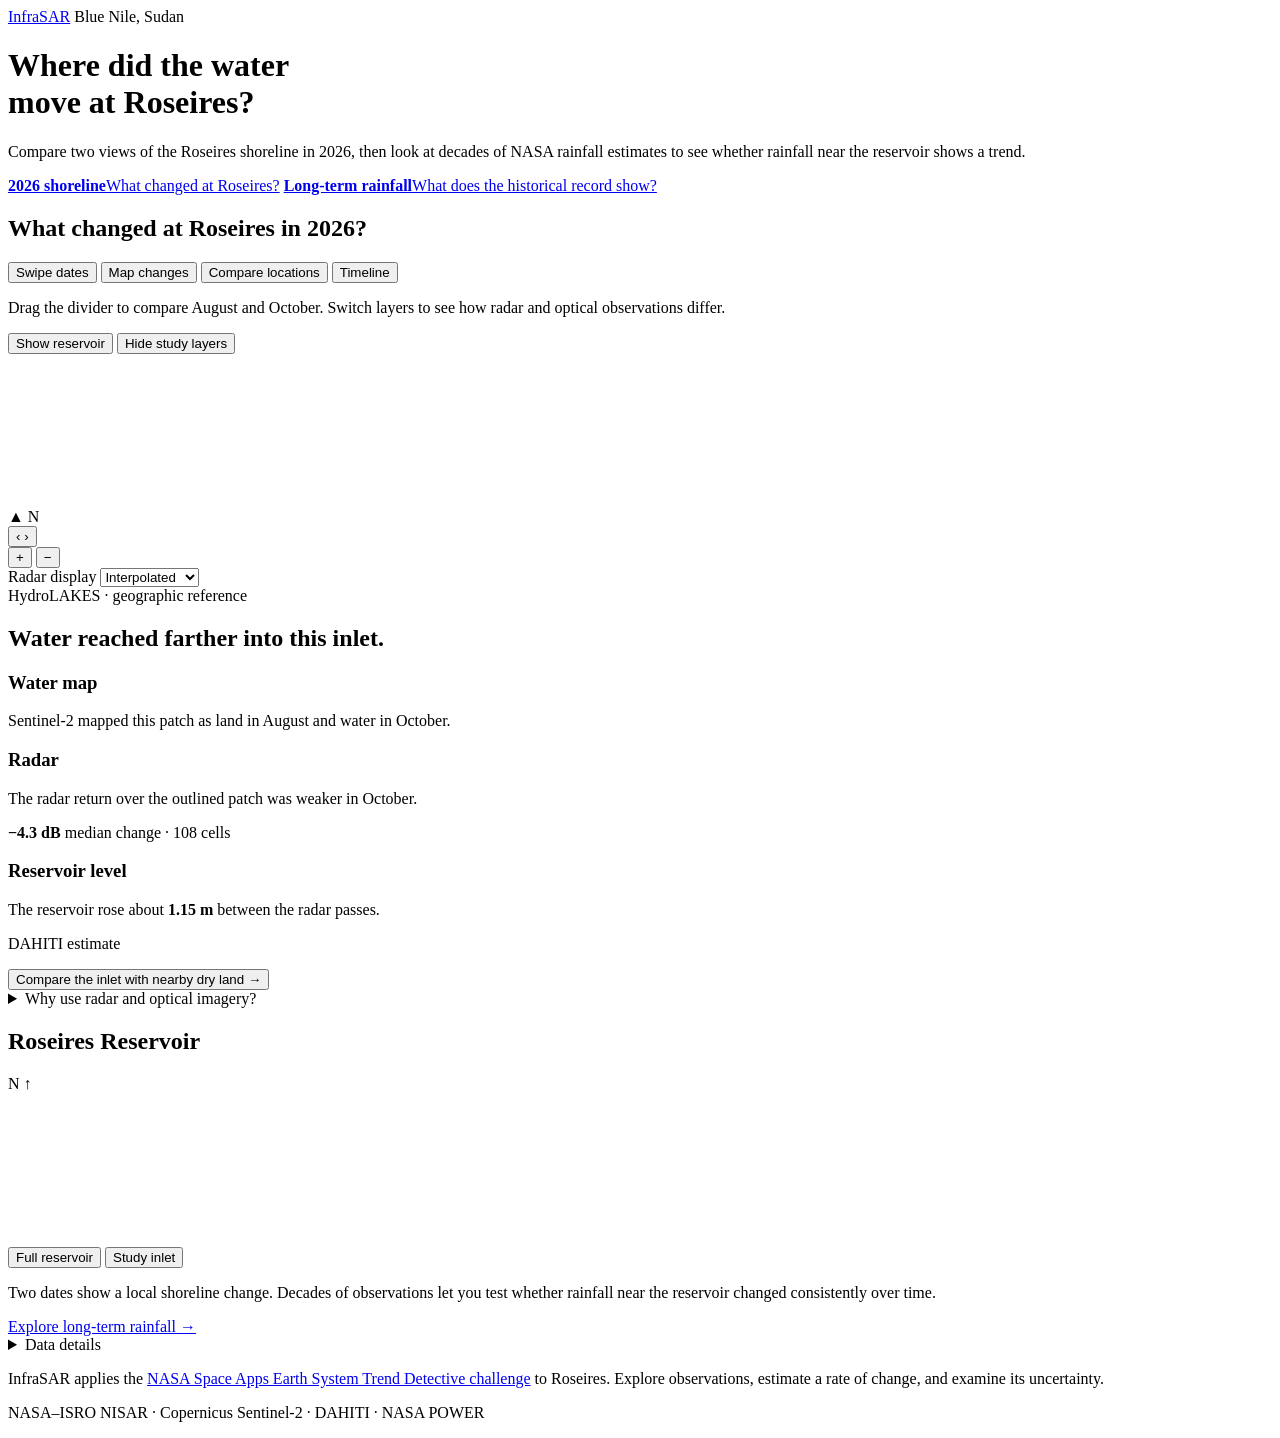
==== roseires-visuals/src/index.html @ 1f81e47c "Separate shoreline and historical investigations and clarify map interactions" ====
<!doctype html>
<html lang="en">
<head>
<meta charset="utf-8">
<meta name="viewport" content="width=device-width, initial-scale=1">
<title>InfraSAR · Where did the water move at Roseires?</title>
<meta name="description" content="Compare real radar and water maps to follow the changing shoreline of Roseires Reservoir in Sudan.">
<style>/* INFRASAR_STYLE */</style>
</head>
<body>
<header class="sitebar">
  <div class="wrap sitebar-inner">
    <a href="#top" class="brand"><span class="brand-mark" aria-hidden="true"><i></i><i></i><i></i></span>InfraSAR</a>
    <span class="place">Blue Nile, Sudan</span>
  </div>
</header>
<main id="top" class="wrap">
  <header class="intro">
    <h1>Where did the water<br class="hero-break"> move at Roseires?</h1>
    <p>Compare two views of the Roseires shoreline in 2026, then look at decades of NASA rainfall estimates to see whether rainfall near the reservoir shows a trend.</p>
  </header>
  <nav id="investigations" class="investigations" aria-label="Investigations">
    <a href="#shoreline" data-investigation aria-current="location"><strong>2026 shoreline</strong><span>What changed at Roseires?</span></a>
    <a href="#trend-investigation" data-investigation><strong>Long-term rainfall</strong><span>What does the historical record show?</span></a>
  </nav>
  <section id="shoreline" class="workspace" aria-labelledby="shoreline-title">
    <h2 id="shoreline-title" class="sr-only" tabindex="-1">What changed at Roseires in 2026?</h2>
    <div class="view-tabs" role="group" aria-label="Shoreline views">
      <button type="button" data-view="swipe" aria-pressed="true">Swipe dates</button>
      <button type="button" data-view="change" aria-pressed="false">Map changes</button>
      <button type="button" data-view="points" aria-pressed="false">Compare locations</button>
      <button type="button" data-view="timeline" aria-pressed="false">Timeline</button>
    </div>
    <p id="view-help" class="view-help">Drag the divider to compare August and October. Switch layers to see how radar and optical observations differ.</p>
    <div class="workspace-grid">
      <div class="map-column">
        <div class="map-tools">
          <div id="layers" class="segments" role="group" aria-label="Map layer"></div>
          <div class="map-actions">
            <button id="extent" class="outline" type="button">Show reservoir</button>
            <button id="context-only" class="outline" type="button" aria-pressed="false">Hide study layers</button>
          </div>
        </div>
        <div id="point-controls" class="point-controls" hidden>
          <div class="point-actions">
            <div class="segments pin-select" role="group" aria-label="Location to move">
              <button type="button" data-point="A" aria-pressed="true">Move Point A</button>
              <button type="button" data-point="B" aria-pressed="false">Move Point B</button>
            </div>
            <button type="button" class="text-button" id="fit-points">Show both</button>
            <button type="button" class="text-button" id="reset-points">Reset examples</button>
          </div>
          <p id="point-status" role="status"></p>
          <p id="point-keyboard" class="sr-only">Press Enter on the map to place the active point at the center. Use arrow keys on a marker to move it one cell.</p>
        </div>
        <div id="timeline" class="timeline-controls" hidden>
          <div class="timeline-top">
            <label class="scrub" for="scrubber"><span id="scrub-date"></span><input type="range" id="scrubber" min="0" max="0" value="0" aria-label="Timeline date"></label>
            <div class="playback"><button class="outline" type="button" id="play">Play</button><button class="outline" type="button" id="pause" disabled>Pause</button></div>
          </div>
          <p id="time-status" role="status"></p>
          <div id="timeline-pair" class="timeline-pair" hidden>
            <div><button class="outline" type="button" id="select-date">Select this date</button> <button class="primary" type="button" id="open-swipe" disabled>Compare these dates</button> <button class="text-button" type="button" id="clear-dates" hidden>Clear dates</button></div>
            <p id="pair-message" role="status"></p>
          </div>
        </div>
        <div class="date-corners" id="dates" aria-live="polite"><span id="before"></span><span id="after"></span></div>
        <div id="map-frame" class="map-frame">
          <canvas id="map" tabindex="0" aria-label="Roseires reservoir map. Use arrow keys to pan and plus or minus to zoom."></canvas>
          <div class="map-compass" aria-hidden="true"><span>▲</span> N</div>
          <button type="button" id="pin-a" class="pin a" aria-label="Point A marker" aria-describedby="point-keyboard" hidden>A</button>
          <button type="button" id="pin-b" class="pin b" aria-label="Point B marker" aria-describedby="point-keyboard" hidden>B</button>
          <div id="tip" class="map-tip" hidden></div>
          <div id="divider" class="divider" aria-hidden="true"></div>
          <button type="button" id="drag" class="drag" role="slider" aria-label="Drag to compare" aria-valuemin="0" aria-valuemax="100" aria-valuenow="56" aria-valuetext="56% left, 44% right" aria-orientation="horizontal">
            <span aria-hidden="true">‹ ›</span>
          </button>
          <div class="zoom" aria-label="Map zoom">
            <button type="button" id="zoom-in" aria-label="Zoom in">+</button>
            <button type="button" id="zoom-out" aria-label="Zoom out">−</button>
          </div>
          <div class="scale" id="scale"></div>
        </div>
        <div class="map-meta">
          <label id="radar-display">Radar display <select id="radar-rendering"><option value="smooth">Interpolated</option><option value="raw">Original cells</option></select></label>
          <div class="map-credit" id="credit">HydroLAKES · geographic reference</div>
        </div>
        <div id="legend" class="legend" aria-label="Map legend"></div>
      </div>
      <aside class="side">
        <section class="evidence" id="evidence" aria-label="Evidence at the inlet">
          <h2 id="evidence-title">Water reached farther into this inlet.</h2>
          <div class="finding">
            <h3><span class="evidence-icon water-icon" aria-hidden="true"></span> Water map</h3>
            <p id="evidence-water">Sentinel‑2 mapped this patch as land in August and water in October.</p>
          </div>
          <div class="finding">
            <h3><span class="evidence-icon radar-icon" aria-hidden="true"></span> Radar</h3>
            <p>The radar return over the outlined patch was weaker in October.</p>
            <p class="metric"><strong id="patch-db">−4.3 dB</strong> median change <span id="patch-count">· 108 cells</span></p>
          </div>
          <div class="finding">
            <h3><span class="evidence-icon height-icon" aria-hidden="true"></span> Reservoir level</h3>
            <p>The reservoir rose about <strong>1.15 m</strong> between the radar passes.</p>
            <p class="note">DAHITI estimate</p>
          </div>
          <p id="pilot-score" class="pilot-score" hidden></p>
          <button type="button" id="follow-up" class="follow-up">Compare the inlet with nearby dry land <span aria-hidden="true">→</span></button>
          <details class="sensor-method">
            <summary>Why use radar and optical imagery?</summary>
            <p>NISAR sends microwaves and measures the signal that bounces back, called backscatter. It can observe through clouds and in darkness. Water, wet soil, and changes in surface roughness can all affect the return.</p>
            <p>Sentinel‑2 uses reflected sunlight to classify land and water where the scene is clear. Comparing the two helps check whether a change in radar return matches a change in the water map.</p>
            <p><a href="https://science.nasa.gov/mission/nisar/mission-concept/">How NISAR observes Earth</a></p>
          </details>
        </section>
        <section class="point-section" id="point-section" hidden aria-labelledby="points-title">
          <h2 id="points-title">Location readings</h2>
          <p id="example-explanation">In the examples, the radar return weakened at both locations. Sentinel‑2 mapped a water gain at A and land on both dates at B.</p>
          <div id="points"></div>
        </section>
        <section class="timeline" id="timeline-readings" hidden aria-labelledby="timeline-heading">
          <h2 id="timeline-heading">Observation readings</h2>
          <p id="time-count"></p>
          <div class="chart-key"><span class="chart-a"><i></i> Point A</span><span class="chart-b"><i></i> Point B</span></div>
          <div id="charts"></div>
        </section>
        <section class="selection" id="selection" hidden aria-live="polite"></section>
        <section class="locator-card" aria-labelledby="locator-title">
          <div class="locator-top"><h2 id="locator-title">Roseires Reservoir</h2><span aria-hidden="true">N ↑</span></div>
          <canvas id="locator" aria-label="Locator map showing the Blue Nile, Roseires Dam, and the study inlet southeast of the dam."></canvas>
          <div class="locator-actions">
            <button type="button" id="loc-dam"><i aria-hidden="true"></i> Full reservoir</button>
            <button type="button" id="loc-inlet"><i aria-hidden="true"></i> Study inlet</button>
          </div>
        </section>
      </aside>
    </div>
    <div class="trend-bridge">
      <p>Two dates show a local shoreline change. Decades of observations let you test whether rainfall near the reservoir changed consistently over time.</p>
      <a class="primary" href="#trend-investigation" data-investigation>Explore long-term rainfall <span aria-hidden="true">→</span></a>
    </div>
  </section>
  <section id="trend-investigation" class="trend" aria-labelledby="trend-title" hidden>
    <header>
      <h2 id="trend-title" tabindex="-1">Has rainfall changed near Roseires?</h2>
      <p>Use NASA rainfall estimates from 1981 to 2024 to test a trend for the grid cell around Roseires. This record ends before the 2026 shoreline observation.</p>
    </header>
    <form id="trend-controls" class="trend-controls">
      <label>Analysis period <select id="trend-period"></select></label>
    </form>
    <p id="trend-scope" class="note"></p>
    <div class="trend-results" aria-live="polite">
      <div class="trend-metric"><h3>Change in annual total</h3><strong id="trend-slope"></strong></div>
      <div class="trend-metric"><h3>95% confidence interval</h3><strong id="trend-interval"></strong></div>
      <div class="trend-metric"><h3>Statistical significance</h3><strong id="trend-significance"></strong><span id="trend-p"></span></div>
    </div>
    <p id="trend-interpretation"></p>
    <div class="segments trend-scale" aria-label="Precipitation chart">
      <button type="button" data-trend-scale="annual" aria-pressed="true">Annual totals</button>
      <button type="button" data-trend-scale="monthly" aria-pressed="false">Monthly estimates</button>
    </div>
    <div class="trend-figure">
      <div id="trend-chart-unit"></div>
      <canvas id="trend-chart" role="img" aria-describedby="trend-chart-key"></canvas>
      <p id="trend-chart-key" class="note"></p>
    </div>
    <details class="trend-details">
      <summary>Read the plotted values</summary>
      <div class="trend-table">
        <table>
          <caption id="trend-table-title"></caption>
          <thead id="trend-table-head"></thead>
          <tbody id="trend-table-body"></tbody>
        </table>
      </div>
    </details>
    <details class="trend-details">
      <summary>Data and method</summary>
      <p id="trend-method"></p>
      <p id="trend-diagnostics"></p>
      <p>NASA POWER provides a corrected MERRA-2 reanalysis estimate on a 0.5° × 0.625° grid. Evaluating why the shoreline moved in 2026 would also require observations of upstream inflow and reservoir operations from that period.</p>
      <p><a id="trend-source" href="https://power.larc.nasa.gov/">Original NASA response</a> · <a href="https://power.larc.nasa.gov/docs/methodology/data/sources_meteorology/">NASA POWER methodology</a></p>
    </details>
    <p class="return-link"><a href="#shoreline" data-investigation>Return to the 2026 shoreline</a></p>
  </section>
  <details id="data-details">
    <summary>Data details</summary>
    <div class="details-grid">
      <div><h3>Acquisitions and methods</h3><div id="methods"></div></div>
      <div><h3>Map context</h3>
        <p>The locator shows the dam and the study inlet. The pale blue outline is the historical HydroLAKES shoreline. The live topographic basemap loads when connected.</p>
        <p><a href="https://www.openstreetmap.org/way/306787728" target="_blank" rel="noopener">OpenStreetMap</a> · <a href="https://www.geonames.org/search.html?country=SD" target="_blank" rel="noopener">GeoNames</a> · <a href="https://services.arcgisonline.com/ArcGIS/rest/services/World_Topo_Map/MapServer" target="_blank" rel="noopener">Esri basemap attribution</a></p>
        <h3>Load more observations</h3>
        <p>Choose a processed pipeline comparator HTML file or the two SCL GeoTIFFs with the inlet mask. Files are read on this device.</p>
        <label for="add-data" class="file-label">Processed comparator or inlet GeoTIFFs</label>
        <input id="add-data" type="file" accept=".html,.tif,.tiff" multiple>
        <p id="import-status" role="status"></p>
        <button class="outline" type="button" id="load-sentinel">Load Sentinel‑2 scenes</button>
      </div>
    </div>
  </details>
  <footer class="footer"><p>InfraSAR applies the <a href="https://www.spaceappschallenge.org/2026/challenges/earth-system-trend-detective/">NASA Space Apps Earth System Trend Detective challenge</a> to Roseires. Explore observations, estimate a rate of change, and examine its uncertainty.</p><p>NASA–ISRO NISAR · Copernicus Sentinel‑2 · DAHITI · NASA POWER</p></footer>
</main>
<script type="application/json" id="data">__INFRASAR_DATA__</script>
<script>/* INFRASAR_SCRIPT */</script>
</body>
</html>
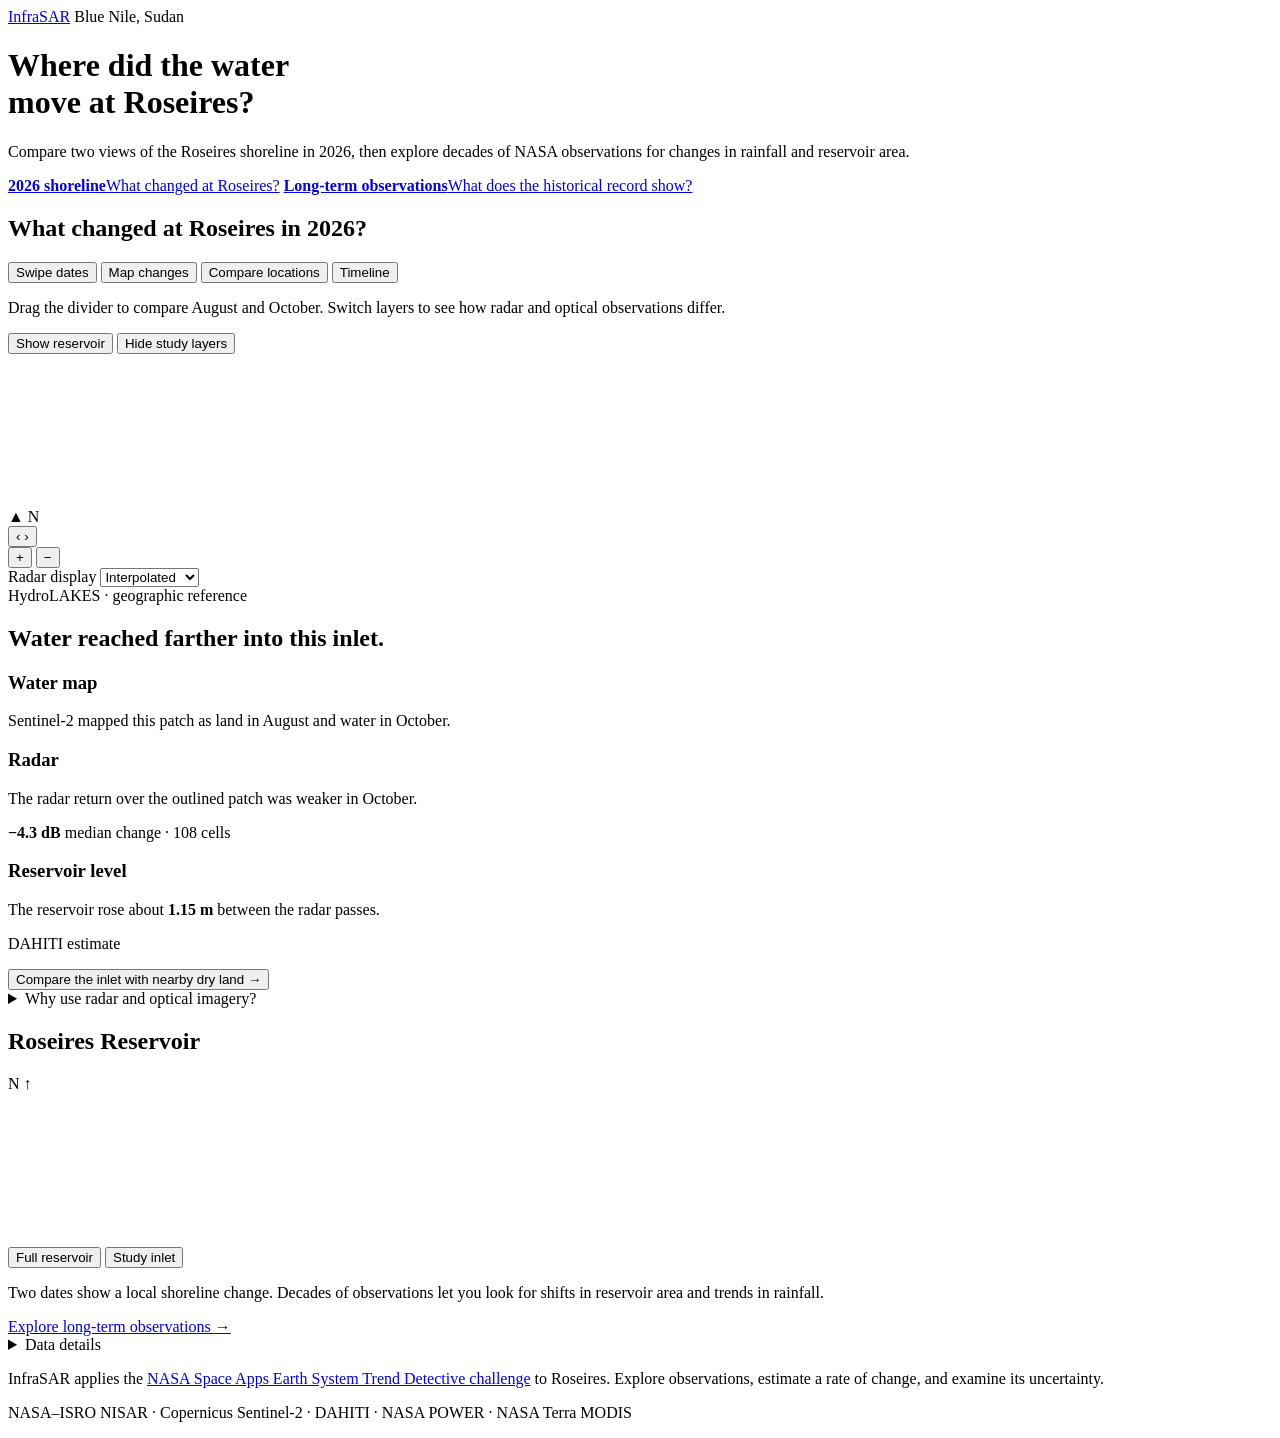
==== commit f0345ca4: "Add the MODIS reservoir surface-area investigation" ====
--- a/roseires-visuals/src/index.html
+++ b/roseires-visuals/src/index.html
@@ -17,11 +17,11 @@
 <main id="top" class="wrap">
   <header class="intro">
     <h1>Where did the water<br class="hero-break"> move at Roseires?</h1>
-    <p>Compare two views of the Roseires shoreline in 2026, then look at decades of NASA rainfall estimates to see whether rainfall near the reservoir shows a trend.</p>
+    <p>Compare two views of the Roseires shoreline in 2026, then explore decades of NASA observations for changes in rainfall and reservoir area.</p>
   </header>
   <nav id="investigations" class="investigations" aria-label="Investigations">
     <a href="#shoreline" data-investigation aria-current="location"><strong>2026 shoreline</strong><span>What changed at Roseires?</span></a>
-    <a href="#trend-investigation" data-investigation><strong>Long-term rainfall</strong><span>What does the historical record show?</span></a>
+    <a href="#trend-investigation" data-investigation><strong>Long-term observations</strong><span>What does the historical record show?</span></a>
   </nav>
   <section id="shoreline" class="workspace" aria-labelledby="shoreline-title">
     <h2 id="shoreline-title" class="sr-only" tabindex="-1">What changed at Roseires in 2026?</h2>
@@ -136,26 +136,31 @@
       </aside>
     </div>
     <div class="trend-bridge">
-      <p>Two dates show a local shoreline change. Decades of observations let you test whether rainfall near the reservoir changed consistently over time.</p>
-      <a class="primary" href="#trend-investigation" data-investigation>Explore long-term rainfall <span aria-hidden="true">→</span></a>
+      <p>Two dates show a local shoreline change. Decades of observations let you look for shifts in reservoir area and trends in rainfall.</p>
+      <a class="primary" href="#trend-investigation" data-investigation>Explore long-term observations <span aria-hidden="true">→</span></a>
     </div>
   </section>
   <section id="trend-investigation" class="trend" aria-labelledby="trend-title" hidden>
     <header>
       <h2 id="trend-title" tabindex="-1">Has rainfall changed near Roseires?</h2>
-      <p>Use NASA rainfall estimates from 1981 to 2024 to test a trend for the grid cell around Roseires. This record ends before the 2026 shoreline observation.</p>
+      <p id="trend-context">Use NASA rainfall estimates from 1981 to 2024 to test a trend for the grid cell around Roseires. This record ends before the 2026 shoreline observation.</p>
     </header>
     <form id="trend-controls" class="trend-controls">
-      <label>Analysis period <select id="trend-period"></select></label>
+      <label>Variable <select id="trend-variable">
+        <option value="rainfall">Rainfall (NASA POWER)</option>
+        <option value="modis">Reservoir surface area (MODIS)</option>
+      </select></label>
+      <label id="trend-period-field">Analysis period <select id="trend-period"></select></label>
     </form>
     <p id="trend-scope" class="note"></p>
     <div class="trend-results" aria-live="polite">
-      <div class="trend-metric"><h3>Change in annual total</h3><strong id="trend-slope"></strong></div>
-      <div class="trend-metric"><h3>95% confidence interval</h3><strong id="trend-interval"></strong></div>
-      <div class="trend-metric"><h3>Statistical significance</h3><strong id="trend-significance"></strong><span id="trend-p"></span></div>
+      <div class="trend-metric" id="trend-shift-card" hidden><h3>Estimated shift around 2013</h3><strong id="trend-shift"></strong><span id="trend-shift-ci"></span></div>
+      <div class="trend-metric"><h3 id="trend-slope-label">Change in annual total</h3><strong id="trend-slope"></strong><span id="trend-post-ci" hidden></span></div>
+      <div class="trend-metric" id="trend-interval-card"><h3>95% confidence interval</h3><strong id="trend-interval"></strong></div>
+      <div class="trend-metric"><h3 id="trend-significance-label">Statistical significance</h3><strong id="trend-significance"></strong><span id="trend-p"></span></div>
     </div>
     <p id="trend-interpretation"></p>
-    <div class="segments trend-scale" aria-label="Precipitation chart">
+    <div id="trend-scale" class="segments trend-scale" aria-label="Precipitation chart">
       <button type="button" data-trend-scale="annual" aria-pressed="true">Annual totals</button>
       <button type="button" data-trend-scale="monthly" aria-pressed="false">Monthly estimates</button>
     </div>
@@ -178,8 +183,11 @@
       <summary>Data and method</summary>
       <p id="trend-method"></p>
       <p id="trend-diagnostics"></p>
-      <p>NASA POWER provides a corrected MERRA-2 reanalysis estimate on a 0.5° × 0.625° grid. Evaluating why the shoreline moved in 2026 would also require observations of upstream inflow and reservoir operations from that period.</p>
-      <p><a id="trend-source" href="https://power.larc.nasa.gov/">Original NASA response</a> · <a href="https://power.larc.nasa.gov/docs/methodology/data/sources_meteorology/">NASA POWER methodology</a></p>
+      <div id="rainfall-sources">
+        <p>NASA POWER provides a corrected MERRA-2 reanalysis estimate on a 0.5° × 0.625° grid. Evaluating why the shoreline moved in 2026 would also require observations of upstream inflow and reservoir operations from that period.</p>
+        <p><a id="trend-source" href="https://power.larc.nasa.gov/">Original NASA response</a> · <a href="https://power.larc.nasa.gov/docs/methodology/data/sources_meteorology/">NASA POWER methodology</a></p>
+      </div>
+      <p id="modis-sources" hidden><a id="modis-csv" href="roseires_modis_monthly_surface_area.csv">Monthly CSV and source checksums</a> · <a href="https://modis.gsfc.nasa.gov/data/dataprod/mod28.php">NASA MODIS reservoir product</a> · <a href="https://www.hydropower.org/sediment-management-case-studies/sudan-roseires">Roseires dam heightening</a></p>
     </details>
     <p class="return-link"><a href="#shoreline" data-investigation>Return to the 2026 shoreline</a></p>
   </section>
@@ -199,7 +207,7 @@
       </div>
     </div>
   </details>
-  <footer class="footer"><p>InfraSAR applies the <a href="https://www.spaceappschallenge.org/2026/challenges/earth-system-trend-detective/">NASA Space Apps Earth System Trend Detective challenge</a> to Roseires. Explore observations, estimate a rate of change, and examine its uncertainty.</p><p>NASA–ISRO NISAR · Copernicus Sentinel‑2 · DAHITI · NASA POWER</p></footer>
+  <footer class="footer"><p>InfraSAR applies the <a href="https://www.spaceappschallenge.org/2026/challenges/earth-system-trend-detective/">NASA Space Apps Earth System Trend Detective challenge</a> to Roseires. Explore observations, estimate a rate of change, and examine its uncertainty.</p><p>NASA–ISRO NISAR · Copernicus Sentinel‑2 · DAHITI · NASA POWER · NASA Terra MODIS</p></footer>
 </main>
 <script type="application/json" id="data">__INFRASAR_DATA__</script>
 <script>/* INFRASAR_SCRIPT */</script>
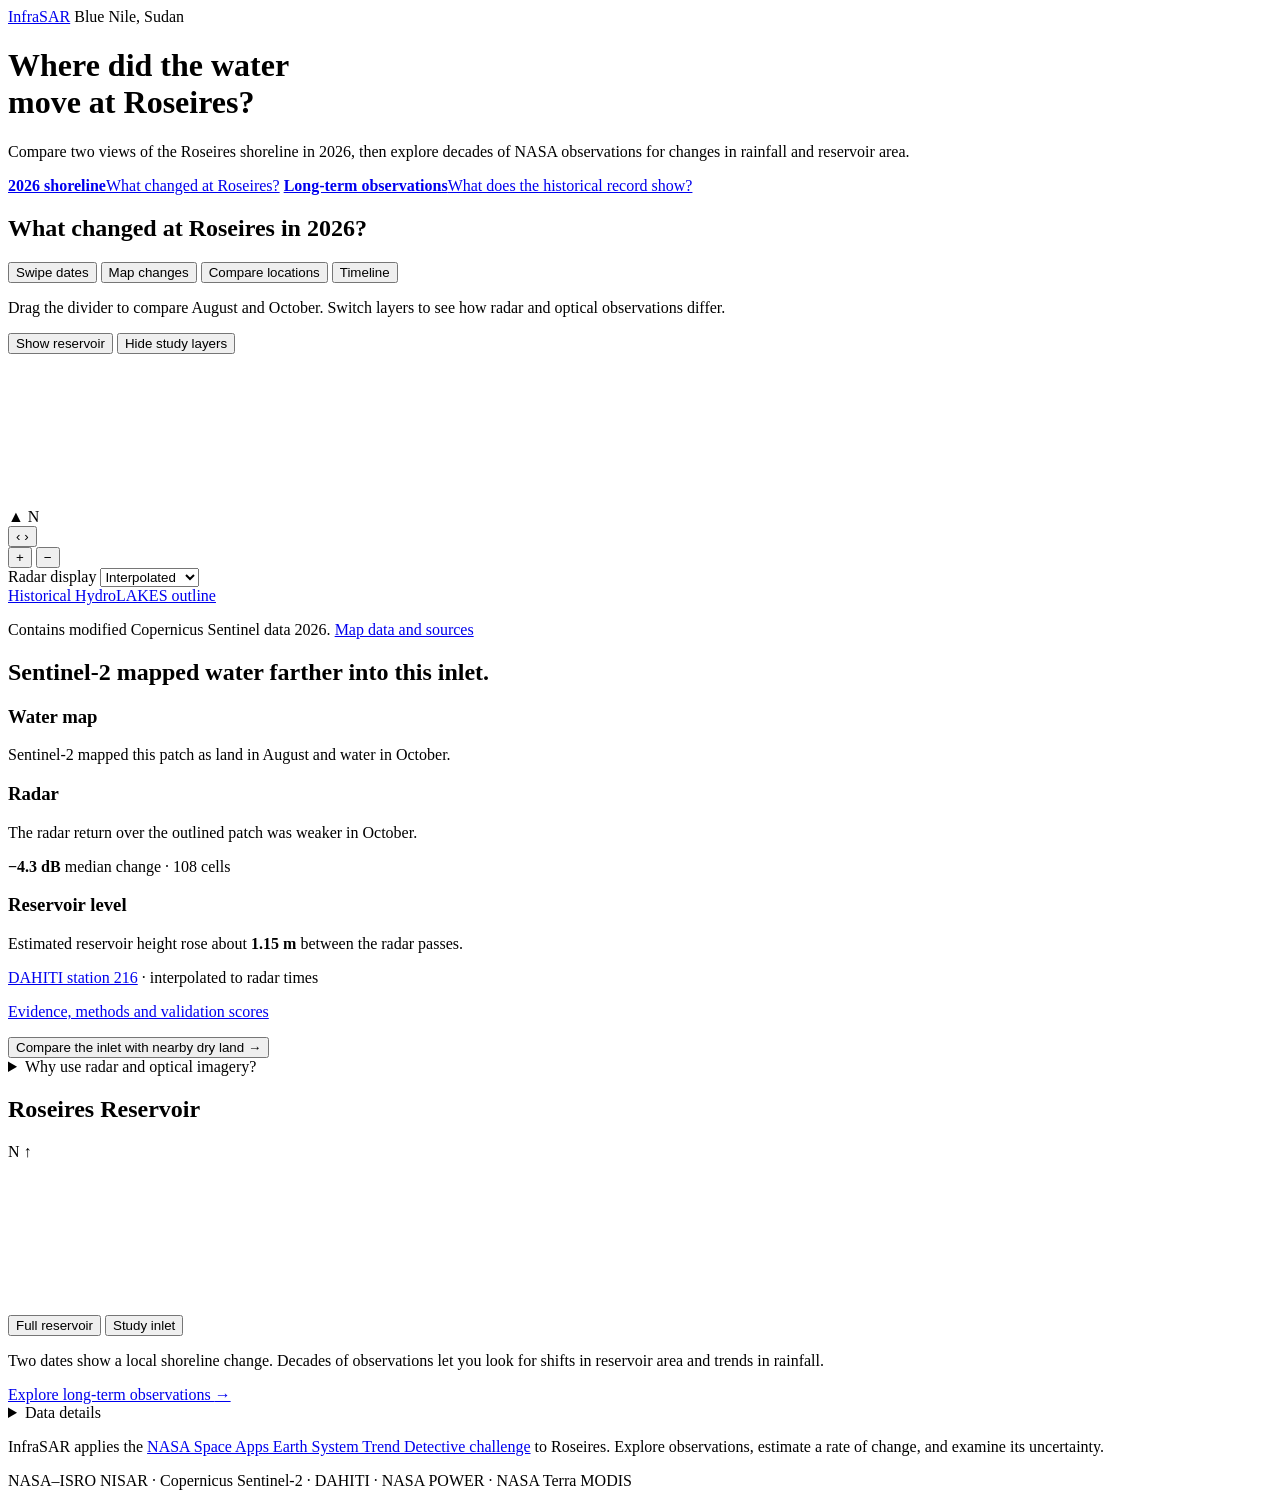
==== commit f58aff65: "Document and verify the InfraSAR scientific evidence" ====
--- a/roseires-visuals/src/index.html
+++ b/roseires-visuals/src/index.html
@@ -83,13 +83,15 @@
         </div>
         <div class="map-meta">
           <label id="radar-display">Radar display <select id="radar-rendering"><option value="smooth">Interpolated</option><option value="raw">Original cells</option></select></label>
-          <div class="map-credit" id="credit">HydroLAKES · geographic reference</div>
-        </div>
+          <div class="map-credit" id="credit"><a href="https://www.hydrosheds.org/products/hydrolakes">Historical HydroLAKES outline</a></div>
+        </div>
+        <p id="basemap-credit" class="service-credit" hidden></p>
+        <p class="science-links">Contains modified Copernicus Sentinel data 2026. <a id="map-source-details" href="#data-details">Map data and sources</a></p>
         <div id="legend" class="legend" aria-label="Map legend"></div>
       </div>
       <aside class="side">
         <section class="evidence" id="evidence" aria-label="Evidence at the inlet">
-          <h2 id="evidence-title">Water reached farther into this inlet.</h2>
+          <h2 id="evidence-title">Sentinel‑2 mapped water farther into this inlet.</h2>
           <div class="finding">
             <h3><span class="evidence-icon water-icon" aria-hidden="true"></span> Water map</h3>
             <p id="evidence-water">Sentinel‑2 mapped this patch as land in August and water in October.</p>
@@ -101,10 +103,11 @@
           </div>
           <div class="finding">
             <h3><span class="evidence-icon height-icon" aria-hidden="true"></span> Reservoir level</h3>
-            <p>The reservoir rose about <strong>1.15 m</strong> between the radar passes.</p>
-            <p class="note">DAHITI estimate</p>
+            <p>Estimated reservoir height rose about <strong>1.15 m</strong> between the radar passes.</p>
+            <p class="note"><a href="https://dahiti.dgfi.tum.de/en/216/">DAHITI station 216</a> · interpolated to radar times</p>
           </div>
           <p id="pilot-score" class="pilot-score" hidden></p>
+          <p class="science-links"><a href="https://github.com/nhaile360/InfraSAR/blob/main/docs/SCIENTIFIC_REPORT.md#claim-audit">Evidence, methods and validation scores</a></p>
           <button type="button" id="follow-up" class="follow-up">Compare the inlet with nearby dry land <span aria-hidden="true">→</span></button>
           <details class="sensor-method">
             <summary>Why use radar and optical imagery?</summary>
@@ -118,12 +121,6 @@
           <p id="example-explanation">In the examples, the radar return weakened at both locations. Sentinel‑2 mapped a water gain at A and land on both dates at B.</p>
           <div id="points"></div>
         </section>
-        <section class="timeline" id="timeline-readings" hidden aria-labelledby="timeline-heading">
-          <h2 id="timeline-heading">Observation readings</h2>
-          <p id="time-count"></p>
-          <div class="chart-key"><span class="chart-a"><i></i> Point A</span><span class="chart-b"><i></i> Point B</span></div>
-          <div id="charts"></div>
-        </section>
         <section class="selection" id="selection" hidden aria-live="polite"></section>
         <section class="locator-card" aria-labelledby="locator-title">
           <div class="locator-top"><h2 id="locator-title">Roseires Reservoir</h2><span aria-hidden="true">N ↑</span></div>
@@ -132,9 +129,17 @@
             <button type="button" id="loc-dam"><i aria-hidden="true"></i> Full reservoir</button>
             <button type="button" id="loc-inlet"><i aria-hidden="true"></i> Study inlet</button>
           </div>
+          <p id="locator-basemap-credit" class="service-credit" hidden></p>
         </section>
       </aside>
     </div>
+    <section class="timeline" id="timeline-readings" hidden aria-labelledby="timeline-heading">
+      <h2 id="timeline-heading">Observation readings</h2>
+      <p id="time-count"></p>
+      <p>Choose a date on any chart to update all three charts and the map. Use arrow keys when a chart has focus.</p>
+      <div class="chart-key"><span class="chart-a"><i></i> Point A</span><span class="chart-b"><i></i> Point B</span></div>
+      <div id="charts"></div>
+    </section>
     <div class="trend-bridge">
       <p>Two dates show a local shoreline change. Decades of observations let you look for shifts in reservoir area and trends in rainfall.</p>
       <a class="primary" href="#trend-investigation" data-investigation>Explore long-term observations <span aria-hidden="true">→</span></a>
@@ -143,14 +148,19 @@
   <section id="trend-investigation" class="trend" aria-labelledby="trend-title" hidden>
     <header>
       <h2 id="trend-title" tabindex="-1">Has rainfall changed near Roseires?</h2>
-      <p id="trend-context">Use NASA rainfall estimates from 1981 to 2024 to test a trend for the grid cell around Roseires. This record ends before the 2026 shoreline observation.</p>
+      <p id="trend-context">The NASA Space Apps Trend Detective investigation tests how estimated precipitation has changed in one grid cell near Roseires, Sudan. Choose a time window to see the rate of change and its uncertainty.</p>
     </header>
     <form id="trend-controls" class="trend-controls">
-      <label>Variable <select id="trend-variable">
+      <label><span id="trend-variable-label">Variable</span><select id="trend-variable" aria-labelledby="trend-variable-label">
         <option value="rainfall">Rainfall (NASA POWER)</option>
         <option value="modis">Reservoir surface area (MODIS)</option>
       </select></label>
-      <label id="trend-period-field">Analysis period <select id="trend-period"></select></label>
+      <label id="trend-period-field"><span id="trend-period-label">Analysis period</span><select id="trend-period" aria-labelledby="trend-period-label"></select></label>
+      <div id="trend-custom" hidden class="trend-year-range">
+        <label>Start year<select id="trend-start" aria-describedby="trend-range-note"></select></label>
+        <label>End year<select id="trend-end" aria-describedby="trend-range-note"></select></label>
+        <p id="trend-range-note">Use at least 10 complete years. Custom ranges are exploratory.</p>
+      </div>
     </form>
     <p id="trend-scope" class="note"></p>
     <div class="trend-results" aria-live="polite">
@@ -163,11 +173,14 @@
     <div id="trend-scale" class="segments trend-scale" aria-label="Precipitation chart">
       <button type="button" data-trend-scale="annual" aria-pressed="true">Annual totals</button>
       <button type="button" data-trend-scale="monthly" aria-pressed="false">Monthly estimates</button>
+      <button type="button" data-trend-scale="monthly-total" aria-pressed="false">Monthly totals</button>
     </div>
     <div class="trend-figure">
       <div id="trend-chart-unit"></div>
       <canvas id="trend-chart" role="img" aria-describedby="trend-chart-key"></canvas>
-      <p id="trend-chart-key" class="note"></p>
+      <p id="trend-chart-key"></p>
+      <label class="chart-scrub">Inspect a plotted value<input id="trend-inspect" type="range" min="0" value="0" aria-describedby="trend-chart-key"></label>
+      <output id="trend-tooltip" class="chart-tooltip" for="trend-inspect" aria-live="polite"></output>
     </div>
     <details class="trend-details">
       <summary>Read the plotted values</summary>
@@ -179,29 +192,44 @@
         </table>
       </div>
     </details>
+    <details id="rainfall-evidence" class="trend-details">
+      <summary>Why does the answer change with the period?</summary>
+      <p id="rainfall-variability"></p>
+      <div class="trend-table">
+        <table>
+          <caption>Full record · effect of Newey–West lag length</caption>
+          <thead><tr><th scope="col">Lag (years)</th><th scope="col">95% slope interval (mm/year)</th><th scope="col">Two-sided p</th></tr></thead>
+          <tbody id="rainfall-lags"></tbody>
+        </table>
+      </div>
+      <p id="rainfall-robust"></p>
+      <p id="rainfall-breaks"></p>
+    </details>
     <details class="trend-details">
       <summary>Data and method</summary>
       <p id="trend-method"></p>
       <p id="trend-diagnostics"></p>
       <div id="rainfall-sources">
-        <p>NASA POWER provides a corrected MERRA-2 reanalysis estimate on a 0.5° × 0.625° grid. Evaluating why the shoreline moved in 2026 would also require observations of upstream inflow and reservoir operations from that period.</p>
-        <p><a id="trend-source" href="https://power.larc.nasa.gov/">Original NASA response</a> · <a href="https://power.larc.nasa.gov/docs/methodology/data/sources_meteorology/">NASA POWER methodology</a></p>
-      </div>
-      <p id="modis-sources" hidden><a id="modis-csv" href="roseires_modis_monthly_surface_area.csv">Monthly CSV and source checksums</a> · <a href="https://modis.gsfc.nasa.gov/data/dataprod/mod28.php">NASA MODIS reservoir product</a> · <a href="https://www.hydropower.org/sediment-management-case-studies/sudan-roseires">Roseires dam heightening</a></p>
+        <p>NASA POWER PRECTOTCORR is an observation-corrected MERRA-2 reanalysis estimate. The 0.5° × 0.625° cell is centered near 11.729° N, 34.467° E. The record ends in 2024. Explaining the 2026 shoreline change would require evidence about inflow, reservoir operations, and water levels at that time.</p>
+        <p><a id="trend-source" href="https://power.larc.nasa.gov/">Original NASA response</a> · <a href="https://power.larc.nasa.gov/docs/methodology/data/sources_meteorology/">NASA POWER methodology</a> · <a href="https://ntrs.nasa.gov/citations/20160005045">MERRA‑2 paper</a> · <a href="https://doi.org/10.2307/1913610">Newey–West covariance</a></p></p>
+      </div>
+      <p id="modis-sources" hidden><a id="modis-csv" href="roseires_modis_monthly_surface_area.csv">Monthly CSV and source checksums</a> · <a href="https://doi.org/10.5067/MODIS/MOD28C3.061">NASA Terra MOD28C3.061</a> · <a href="https://www.hydropower.org/sediment-management-case-studies/sudan-roseires">Roseires dam heightening</a></p>
     </details>
+    <p class="science-links"><a href="https://github.com/nhaile360/InfraSAR/blob/main/roseires-trends/README.md">Trend methods and reproducibility</a></p>
     <p class="return-link"><a href="#shoreline" data-investigation>Return to the 2026 shoreline</a></p>
   </section>
   <details id="data-details">
     <summary>Data details</summary>
+    <p class="science-links"><a href="https://github.com/nhaile360/InfraSAR/blob/main/docs/SCIENTIFIC_REPORT.md">Scientific report and source inventory</a> · <a href="https://nhaile360.github.io/InfraSAR/scientific-inputs.sha256">Scientific input checksums</a></p>
     <div class="details-grid">
       <div><h3>Acquisitions and methods</h3><div id="methods"></div></div>
       <div><h3>Map context</h3>
         <p>The locator shows the dam and the study inlet. The pale blue outline is the historical HydroLAKES shoreline. The live topographic basemap loads when connected.</p>
-        <p><a href="https://www.openstreetmap.org/way/306787728" target="_blank" rel="noopener">OpenStreetMap</a> · <a href="https://www.geonames.org/search.html?country=SD" target="_blank" rel="noopener">GeoNames</a> · <a href="https://services.arcgisonline.com/ArcGIS/rest/services/World_Topo_Map/MapServer" target="_blank" rel="noopener">Esri basemap attribution</a></p>
+        <p><a href="https://www.openstreetmap.org/way/306787728" target="_blank" rel="noopener">© OpenStreetMap contributors</a> · <a href="https://www.geonames.org/search.html?country=SD" target="_blank" rel="noopener">GeoNames</a> · <a href="https://services.arcgisonline.com/ArcGIS/rest/services/World_Topo_Map/MapServer" target="_blank" rel="noopener">Esri basemap attribution</a></p>
         <h3>Load more observations</h3>
-        <p>Choose a processed pipeline comparator HTML file or the two SCL GeoTIFFs with the inlet mask. Files are read on this device.</p>
-        <label for="add-data" class="file-label">Processed comparator or inlet GeoTIFFs</label>
-        <input id="add-data" type="file" accept=".html,.tif,.tiff" multiple>
+        <p>Choose a processed radar observation JSON, a comparator HTML, or the SCL GeoTIFFs and inlet mask. Files are read on this device.</p>
+        <label for="add-data" class="file-label">Processed observation files</label>
+        <input id="add-data" type="file" accept=".json,.html,.tif,.tiff" multiple>
         <p id="import-status" role="status"></p>
         <button class="outline" type="button" id="load-sentinel">Load Sentinel‑2 scenes</button>
       </div>
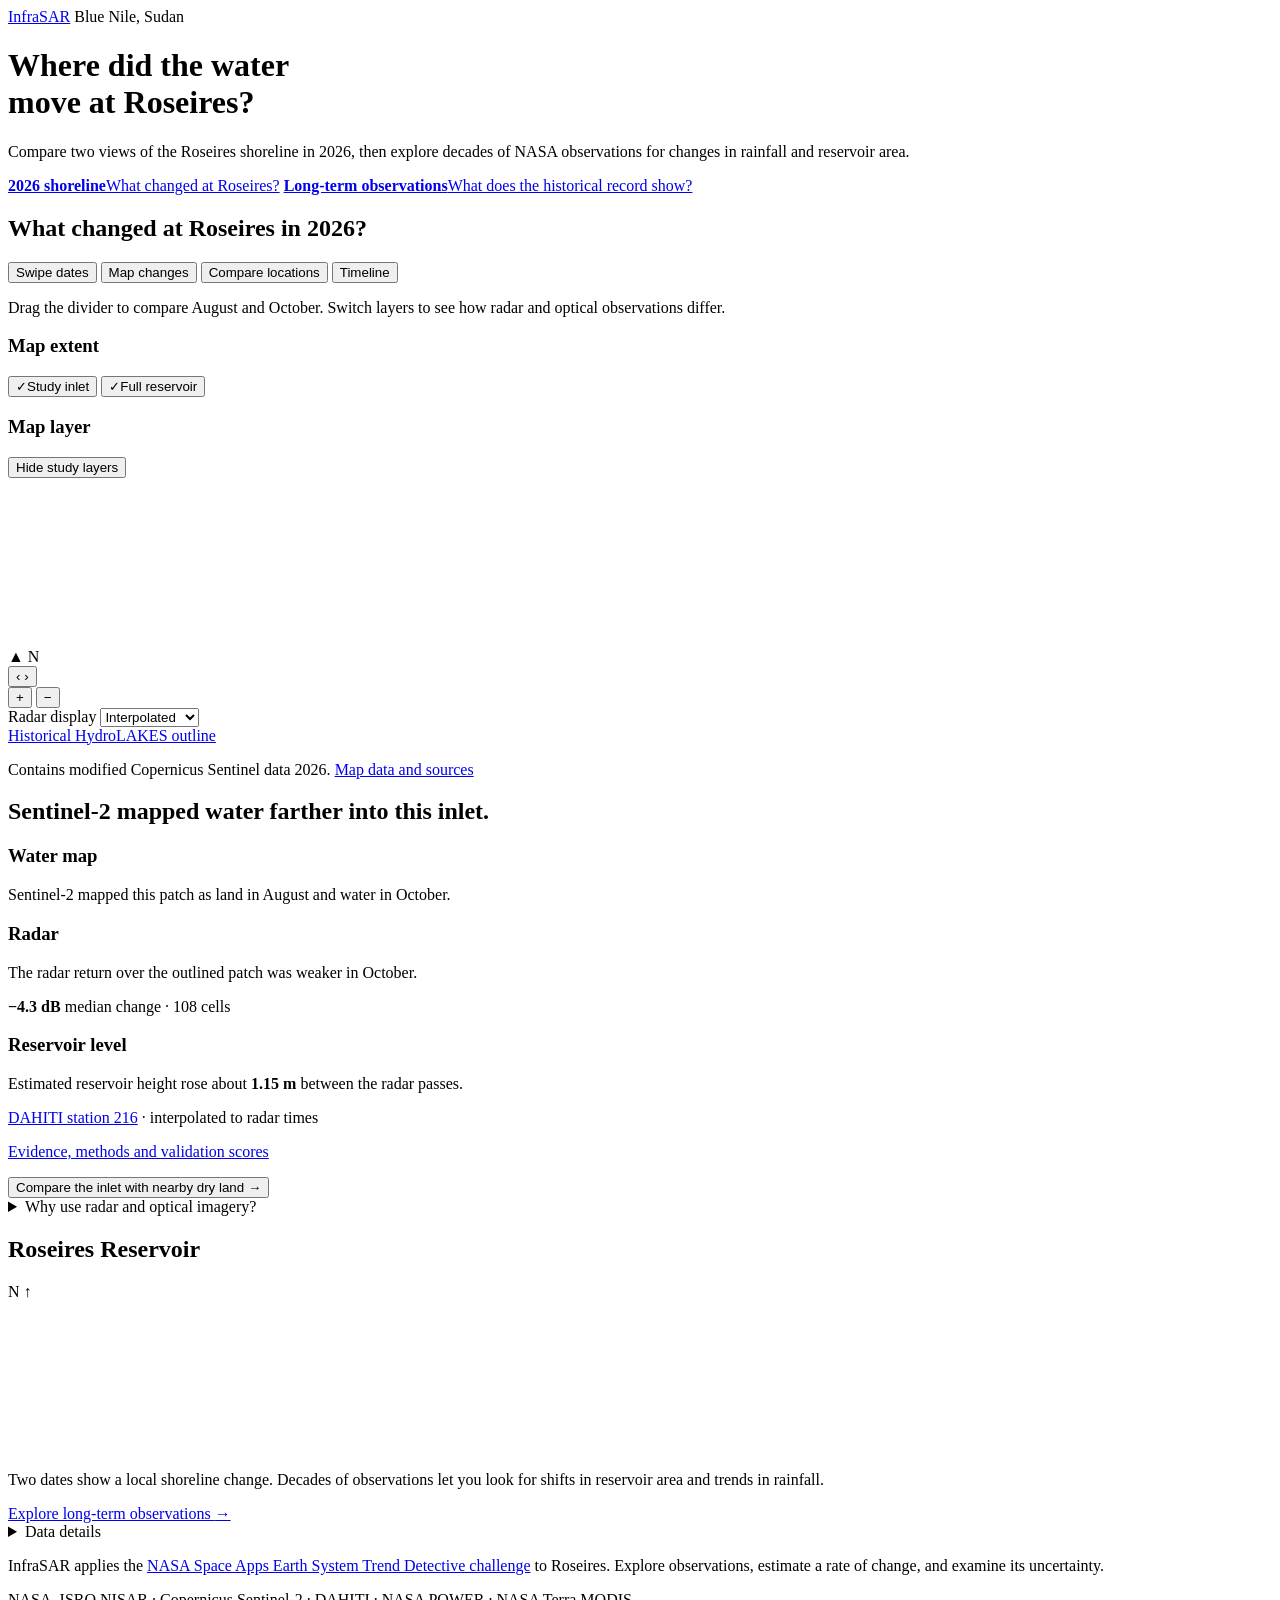
==== commit 5f7c914d: "Refine shoreline map controls, legends and reading panels" ====
--- a/roseires-visuals/src/index.html
+++ b/roseires-visuals/src/index.html
@@ -35,11 +35,26 @@
     <div class="workspace-grid">
       <div class="map-column">
         <div class="map-tools">
-          <div id="layers" class="segments" role="group" aria-label="Map layer"></div>
-          <div class="map-actions">
-            <button id="extent" class="outline" type="button">Show reservoir</button>
-            <button id="context-only" class="outline" type="button" aria-pressed="false">Hide study layers</button>
-          </div>
+          <section class="map-tool-row" aria-labelledby="extent-title">
+            <h3 id="extent-title">Map extent</h3>
+            <div class="extent-actions" role="group" aria-labelledby="extent-title">
+              <button id="loc-inlet" class="outline extent-preset" type="button" aria-pressed="true"><span class="extent-check" aria-hidden="true">✓</span>Study inlet</button>
+              <button id="loc-dam" class="outline extent-preset" type="button" aria-pressed="false"><span class="extent-check" aria-hidden="true">✓</span>Full reservoir</button>
+            </div>
+          </section>
+          <section id="layer-tools" class="map-tool-row" aria-labelledby="layer-title">
+            <h3 id="layer-title">Map layer</h3>
+            <div class="layer-actions">
+              <div id="layers" class="segments" role="group" aria-labelledby="layer-title"></div>
+              <button id="context-only" class="outline" type="button" aria-pressed="false">Hide study layers</button>
+            </div>
+            <p id="layer-description" class="filter-description" aria-live="polite"></p>
+            <div id="rule-tools" hidden>
+              <div id="rules" class="segments" role="group" aria-label="Radar classification rule"></div>
+              <p id="rule-description" class="filter-description" aria-live="polite"></p>
+            </div>
+            <div id="filter-descriptions" hidden></div>
+          </section>
         </div>
         <div id="point-controls" class="point-controls" hidden>
           <div class="point-actions">
@@ -82,12 +97,13 @@
           <div class="scale" id="scale"></div>
         </div>
         <div class="map-meta">
-          <label id="radar-display">Radar display <select id="radar-rendering"><option value="smooth">Interpolated</option><option value="raw">Original cells</option></select></label>
+          <label id="radar-display">Radar display <select id="radar-rendering" aria-describedby="display-description"><option value="smooth">Interpolated</option><option value="raw">Original cells</option></select></label>
           <div class="map-credit" id="credit"><a href="https://www.hydrosheds.org/products/hydrolakes">Historical HydroLAKES outline</a></div>
         </div>
+        <p id="display-description" class="filter-description display-description" aria-live="polite" hidden></p>
         <p id="basemap-credit" class="service-credit" hidden></p>
         <p class="science-links">Contains modified Copernicus Sentinel data 2026. <a id="map-source-details" href="#data-details">Map data and sources</a></p>
-        <div id="legend" class="legend" aria-label="Map legend"></div>
+        <div id="legend" class="legend" role="region" aria-label="Map legend"></div>
       </div>
       <aside class="side">
         <section class="evidence" id="evidence" aria-label="Evidence at the inlet">
@@ -125,10 +141,6 @@
         <section class="locator-card" aria-labelledby="locator-title">
           <div class="locator-top"><h2 id="locator-title">Roseires Reservoir</h2><span aria-hidden="true">N ↑</span></div>
           <canvas id="locator" aria-label="Locator map showing the Blue Nile, Roseires Dam, and the study inlet southeast of the dam."></canvas>
-          <div class="locator-actions">
-            <button type="button" id="loc-dam"><i aria-hidden="true"></i> Full reservoir</button>
-            <button type="button" id="loc-inlet"><i aria-hidden="true"></i> Study inlet</button>
-          </div>
           <p id="locator-basemap-credit" class="service-credit" hidden></p>
         </section>
       </aside>
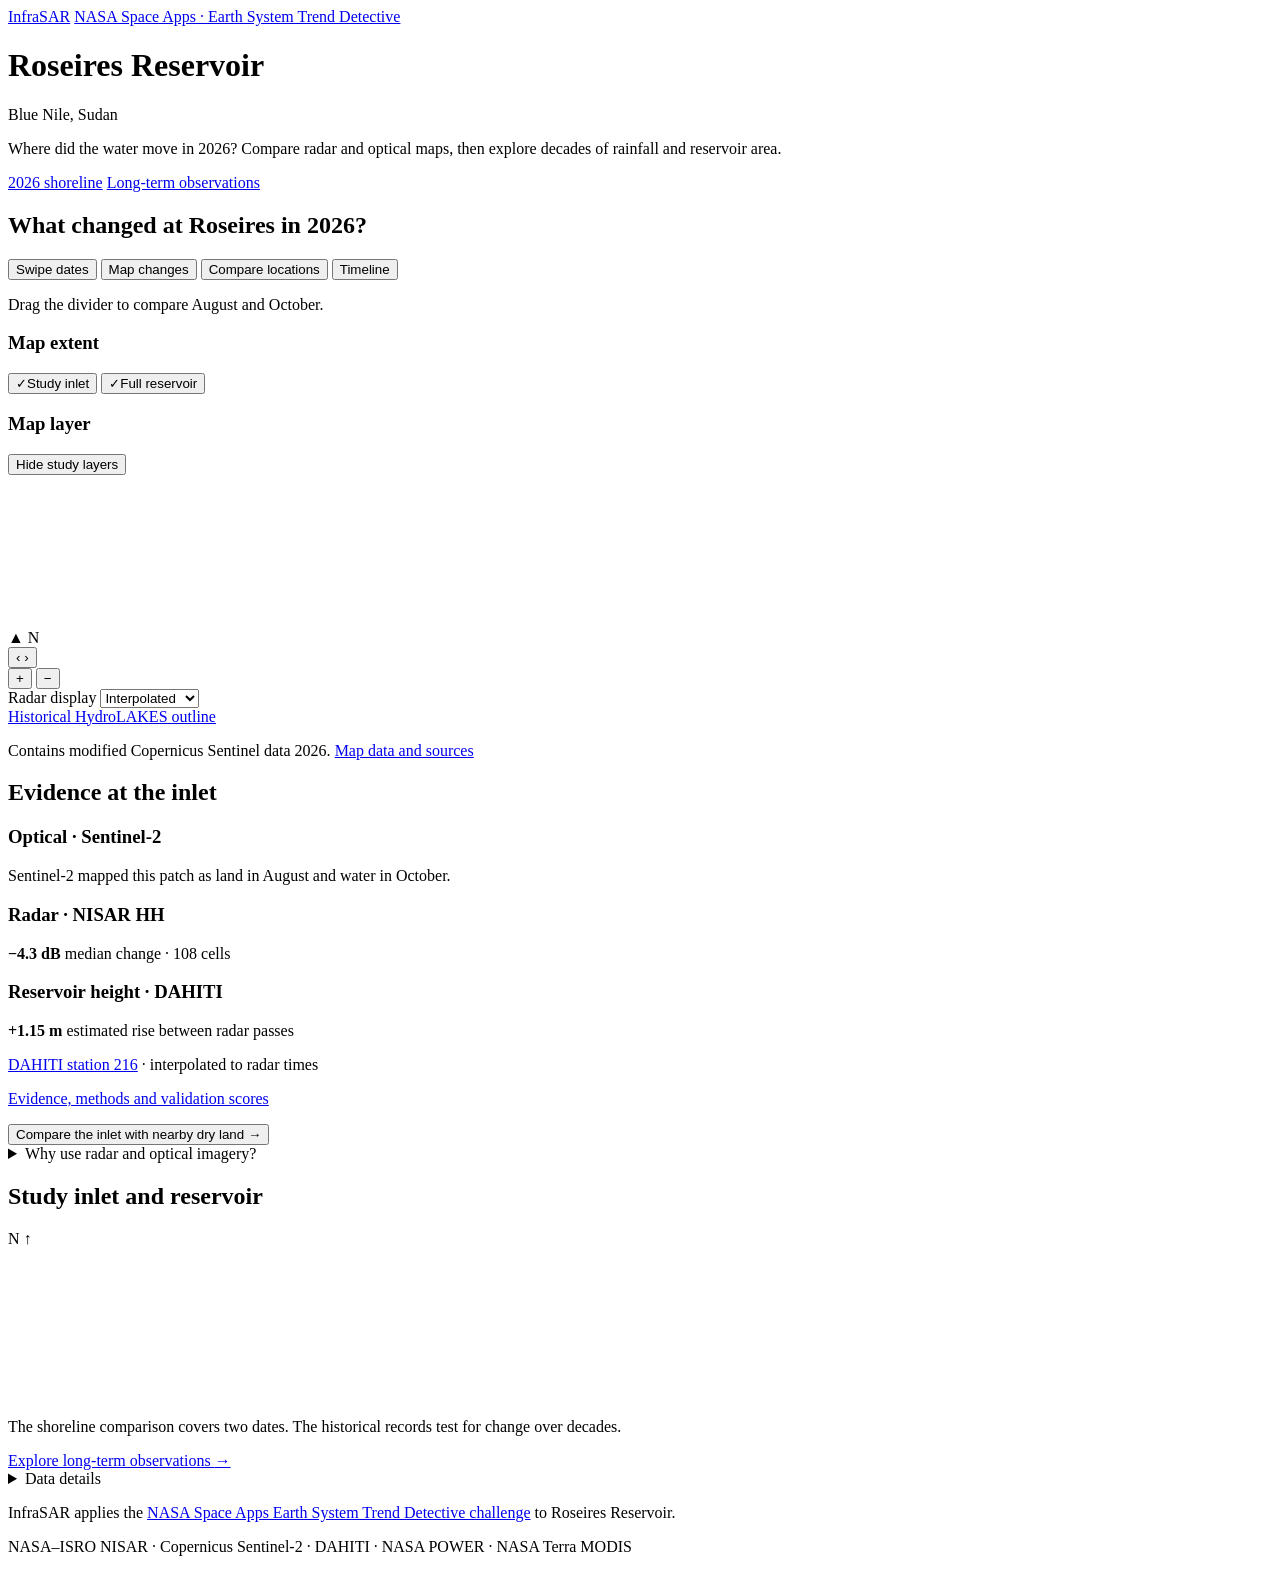
==== commit 3d5c3ae6: "Refine InfraSAR around its maps and scientific plots" ====
--- a/roseires-visuals/src/index.html
+++ b/roseires-visuals/src/index.html
@@ -3,25 +3,26 @@
 <head>
 <meta charset="utf-8">
 <meta name="viewport" content="width=device-width, initial-scale=1">
-<title>InfraSAR · Where did the water move at Roseires?</title>
-<meta name="description" content="Compare real radar and water maps to follow the changing shoreline of Roseires Reservoir in Sudan.">
+<title>InfraSAR · Roseires Reservoir</title>
+<meta name="description" content="Investigate shoreline change and long-term rainfall and reservoir area at Roseires Reservoir, Sudan.">
 <style>/* INFRASAR_STYLE */</style>
 </head>
 <body>
 <header class="sitebar">
   <div class="wrap sitebar-inner">
     <a href="#top" class="brand"><span class="brand-mark" aria-hidden="true"><i></i><i></i><i></i></span>InfraSAR</a>
-    <span class="place">Blue Nile, Sudan</span>
+    <a class="challenge" href="https://www.spaceappschallenge.org/2026/challenges/earth-system-trend-detective/">NASA Space Apps<span> · Earth System Trend Detective</span></a>
   </div>
 </header>
 <main id="top" class="wrap">
   <header class="intro">
-    <h1>Where did the water<br class="hero-break"> move at Roseires?</h1>
-    <p>Compare two views of the Roseires shoreline in 2026, then explore decades of NASA observations for changes in rainfall and reservoir area.</p>
+    <h1>Roseires Reservoir</h1>
+    <p class="place">Blue Nile, Sudan</p>
+    <p class="intro-summary">Where did the water move in 2026? Compare radar and optical maps, then explore decades of rainfall and reservoir area.</p>
   </header>
   <nav id="investigations" class="investigations" aria-label="Investigations">
-    <a href="#shoreline" data-investigation aria-current="location"><strong>2026 shoreline</strong><span>What changed at Roseires?</span></a>
-    <a href="#trend-investigation" data-investigation><strong>Long-term observations</strong><span>What does the historical record show?</span></a>
+    <a href="#shoreline" data-investigation aria-current="location">2026 shoreline</a>
+    <a href="#trend-investigation" data-investigation>Long-term observations</a>
   </nav>
   <section id="shoreline" class="workspace" aria-labelledby="shoreline-title">
     <h2 id="shoreline-title" class="sr-only" tabindex="-1">What changed at Roseires in 2026?</h2>
@@ -31,7 +32,7 @@
       <button type="button" data-view="points" aria-pressed="false">Compare locations</button>
       <button type="button" data-view="timeline" aria-pressed="false">Timeline</button>
     </div>
-    <p id="view-help" class="view-help">Drag the divider to compare August and October. Switch layers to see how radar and optical observations differ.</p>
+    <p id="view-help" class="view-help">Drag the divider to compare August and October.</p>
     <div class="workspace-grid">
       <div class="map-column">
         <div class="map-tools">
@@ -45,20 +46,19 @@
           <section id="layer-tools" class="map-tool-row" aria-labelledby="layer-title">
             <h3 id="layer-title">Map layer</h3>
             <div class="layer-actions">
-              <div id="layers" class="segments" role="group" aria-labelledby="layer-title"></div>
-              <button id="context-only" class="outline" type="button" aria-pressed="false">Hide study layers</button>
-            </div>
-            <p id="layer-description" class="filter-description" aria-live="polite"></p>
+              <div id="layers" class="layer-options" role="group" aria-labelledby="layer-title"></div>
+              <button id="context-only" class="text-button" type="button" aria-pressed="false">Hide study layers</button>
+            </div>
             <div id="rule-tools" hidden>
-              <div id="rules" class="segments" role="group" aria-label="Radar classification rule"></div>
-              <p id="rule-description" class="filter-description" aria-live="polite"></p>
+              <span>Radar rule</span>
+              <div id="rules" class="rule-options" role="group" aria-label="Radar classification rule"></div>
             </div>
             <div id="filter-descriptions" hidden></div>
           </section>
         </div>
         <div id="point-controls" class="point-controls" hidden>
           <div class="point-actions">
-            <div class="segments pin-select" role="group" aria-label="Location to move">
+            <div class="pin-select" role="group" aria-label="Location to move">
               <button type="button" data-point="A" aria-pressed="true">Move Point A</button>
               <button type="button" data-point="B" aria-pressed="false">Move Point B</button>
             </div>
@@ -72,11 +72,6 @@
           <div class="timeline-top">
             <label class="scrub" for="scrubber"><span id="scrub-date"></span><input type="range" id="scrubber" min="0" max="0" value="0" aria-label="Timeline date"></label>
             <div class="playback"><button class="outline" type="button" id="play">Play</button><button class="outline" type="button" id="pause" disabled>Pause</button></div>
-          </div>
-          <p id="time-status" role="status"></p>
-          <div id="timeline-pair" class="timeline-pair" hidden>
-            <div><button class="outline" type="button" id="select-date">Select this date</button> <button class="primary" type="button" id="open-swipe" disabled>Compare these dates</button> <button class="text-button" type="button" id="clear-dates" hidden>Clear dates</button></div>
-            <p id="pair-message" role="status"></p>
           </div>
         </div>
         <div class="date-corners" id="dates" aria-live="polite"><span id="before"></span><span id="after"></span></div>
@@ -96,6 +91,13 @@
           </div>
           <div class="scale" id="scale"></div>
         </div>
+        <div id="timeline-notes" class="timeline-notes" hidden>
+          <p id="time-status" role="status"></p>
+          <div id="timeline-pair" class="timeline-pair" hidden>
+            <div><button class="outline" type="button" id="select-date">Select this date</button> <button class="primary" type="button" id="open-swipe" disabled>Compare these dates</button> <button class="text-button" type="button" id="clear-dates" hidden>Clear dates</button></div>
+            <p id="pair-message" role="status"></p>
+          </div>
+        </div>
         <div class="map-meta">
           <label id="radar-display">Radar display <select id="radar-rendering" aria-describedby="display-description"><option value="smooth">Interpolated</option><option value="raw">Original cells</option></select></label>
           <div class="map-credit" id="credit"><a href="https://www.hydrosheds.org/products/hydrolakes">Historical HydroLAKES outline</a></div>
@@ -103,23 +105,26 @@
         <p id="display-description" class="filter-description display-description" aria-live="polite" hidden></p>
         <p id="basemap-credit" class="service-credit" hidden></p>
         <p class="science-links">Contains modified Copernicus Sentinel data 2026. <a id="map-source-details" href="#data-details">Map data and sources</a></p>
-        <div id="legend" class="legend" role="region" aria-label="Map legend"></div>
+        <div class="map-reading">
+          <p id="layer-description" class="filter-description" aria-live="polite"></p>
+          <p id="rule-description" class="filter-description" aria-live="polite" hidden></p>
+          <div id="legend" class="legend" role="region" aria-label="Map legend"></div>
+        </div>
       </div>
       <aside class="side">
         <section class="evidence" id="evidence" aria-label="Evidence at the inlet">
-          <h2 id="evidence-title">Sentinel‑2 mapped water farther into this inlet.</h2>
+          <h2 id="evidence-title">Evidence at the inlet</h2>
           <div class="finding">
-            <h3><span class="evidence-icon water-icon" aria-hidden="true"></span> Water map</h3>
+            <h3>Optical · Sentinel‑2</h3>
             <p id="evidence-water">Sentinel‑2 mapped this patch as land in August and water in October.</p>
           </div>
           <div class="finding">
-            <h3><span class="evidence-icon radar-icon" aria-hidden="true"></span> Radar</h3>
-            <p>The radar return over the outlined patch was weaker in October.</p>
+            <h3>Radar · NISAR HH</h3>
             <p class="metric"><strong id="patch-db">−4.3 dB</strong> median change <span id="patch-count">· 108 cells</span></p>
           </div>
           <div class="finding">
-            <h3><span class="evidence-icon height-icon" aria-hidden="true"></span> Reservoir level</h3>
-            <p>Estimated reservoir height rose about <strong>1.15 m</strong> between the radar passes.</p>
+            <h3>Reservoir height · DAHITI</h3>
+            <p class="metric"><strong>+1.15 m</strong> estimated rise between radar passes</p>
             <p class="note"><a href="https://dahiti.dgfi.tum.de/en/216/">DAHITI station 216</a> · interpolated to radar times</p>
           </div>
           <p id="pilot-score" class="pilot-score" hidden></p>
@@ -134,33 +139,32 @@
         </section>
         <section class="point-section" id="point-section" hidden aria-labelledby="points-title">
           <h2 id="points-title">Location readings</h2>
-          <p id="example-explanation">In the examples, the radar return weakened at both locations. Sentinel‑2 mapped a water gain at A and land on both dates at B.</p>
+          <p id="example-explanation">Radar returns weakened at both example locations. Sentinel‑2 mapped water gain at A and stable land at B.</p>
           <div id="points"></div>
         </section>
         <section class="selection" id="selection" hidden aria-live="polite"></section>
         <section class="locator-card" aria-labelledby="locator-title">
-          <div class="locator-top"><h2 id="locator-title">Roseires Reservoir</h2><span aria-hidden="true">N ↑</span></div>
+          <div class="locator-top"><h2 id="locator-title">Study inlet and reservoir</h2><span aria-hidden="true">N ↑</span></div>
           <canvas id="locator" aria-label="Locator map showing the Blue Nile, Roseires Dam, and the study inlet southeast of the dam."></canvas>
           <p id="locator-basemap-credit" class="service-credit" hidden></p>
         </section>
       </aside>
     </div>
     <section class="timeline" id="timeline-readings" hidden aria-labelledby="timeline-heading">
-      <h2 id="timeline-heading">Observation readings</h2>
-      <p id="time-count"></p>
-      <p>Choose a date on any chart to update all three charts and the map. Use arrow keys when a chart has focus.</p>
+      <div class="timeline-heading"><h2 id="timeline-heading">Observation readings</h2><p id="time-count"></p></div>
+      <p>Select a date on any chart to update the map and other plots. Use arrow keys on a focused plot.</p>
       <div class="chart-key"><span class="chart-a"><i></i> Point A</span><span class="chart-b"><i></i> Point B</span></div>
       <div id="charts"></div>
     </section>
     <div class="trend-bridge">
-      <p>Two dates show a local shoreline change. Decades of observations let you look for shifts in reservoir area and trends in rainfall.</p>
-      <a class="primary" href="#trend-investigation" data-investigation>Explore long-term observations <span aria-hidden="true">→</span></a>
+      <p>The shoreline comparison covers two dates. The historical records test for change over decades.</p>
+      <a class="action-link" href="#trend-investigation" data-investigation>Explore long-term observations <span aria-hidden="true">→</span></a>
     </div>
   </section>
   <section id="trend-investigation" class="trend" aria-labelledby="trend-title" hidden>
     <header>
       <h2 id="trend-title" tabindex="-1">Has rainfall changed near Roseires?</h2>
-      <p id="trend-context">The NASA Space Apps Trend Detective investigation tests how estimated precipitation has changed in one grid cell near Roseires, Sudan. Choose a time window to see the rate of change and its uncertainty.</p>
+      <p id="trend-context">Estimated precipitation in one NASA POWER grid cell near Roseires, Sudan.</p>
     </header>
     <form id="trend-controls" class="trend-controls">
       <label><span id="trend-variable-label">Variable</span><select id="trend-variable" aria-labelledby="trend-variable-label">
@@ -175,24 +179,34 @@
       </div>
     </form>
     <p id="trend-scope" class="note"></p>
-    <div class="trend-results" aria-live="polite">
-      <div class="trend-metric" id="trend-shift-card" hidden><h3>Estimated shift around 2013</h3><strong id="trend-shift"></strong><span id="trend-shift-ci"></span></div>
-      <div class="trend-metric"><h3 id="trend-slope-label">Change in annual total</h3><strong id="trend-slope"></strong><span id="trend-post-ci" hidden></span></div>
-      <div class="trend-metric" id="trend-interval-card"><h3>95% confidence interval</h3><strong id="trend-interval"></strong></div>
-      <div class="trend-metric"><h3 id="trend-significance-label">Statistical significance</h3><strong id="trend-significance"></strong><span id="trend-p"></span></div>
-    </div>
-    <p id="trend-interpretation"></p>
-    <div id="trend-scale" class="segments trend-scale" aria-label="Precipitation chart">
-      <button type="button" data-trend-scale="annual" aria-pressed="true">Annual totals</button>
-      <button type="button" data-trend-scale="monthly" aria-pressed="false">Monthly estimates</button>
-      <button type="button" data-trend-scale="monthly-total" aria-pressed="false">Monthly totals</button>
-    </div>
-    <div class="trend-figure">
-      <div id="trend-chart-unit"></div>
-      <canvas id="trend-chart" role="img" aria-describedby="trend-chart-key"></canvas>
-      <p id="trend-chart-key"></p>
-      <label class="chart-scrub">Inspect a plotted value<input id="trend-inspect" type="range" min="0" value="0" aria-describedby="trend-chart-key"></label>
-      <output id="trend-tooltip" class="chart-tooltip" for="trend-inspect" aria-live="polite"></output>
+    <div class="trend-analysis">
+      <div class="trend-plot">
+        <div id="trend-scale" class="trend-scale layer-options" role="group" aria-label="Precipitation chart">
+          <button type="button" data-trend-scale="annual" aria-pressed="true">Annual totals</button>
+          <button type="button" data-trend-scale="monthly" aria-pressed="false">Monthly estimates</button>
+          <button type="button" data-trend-scale="monthly-total" aria-pressed="false">Monthly totals</button>
+        </div>
+        <figure class="trend-figure">
+          <p id="trend-chart-unit"></p>
+          <canvas id="trend-chart" role="img" aria-describedby="trend-chart-key"></canvas>
+          <figcaption id="trend-chart-key">
+            <ul id="trend-symbols" class="plot-key"></ul>
+            <p id="trend-chart-note"></p>
+          </figcaption>
+          <label class="chart-scrub">Inspect a plotted value<input id="trend-inspect" type="range" min="0" value="0" aria-describedby="trend-chart-key"></label>
+          <output id="trend-tooltip" class="chart-tooltip" for="trend-inspect" aria-live="polite"></output>
+        </figure>
+      </div>
+      <section class="trend-inference" aria-labelledby="trend-inference-title">
+        <h3 id="trend-inference-title">Trend estimate</h3>
+        <div class="trend-results" aria-live="polite">
+          <div class="trend-metric" id="trend-shift-card" hidden><h4>Estimated shift around 2013</h4><strong id="trend-shift"></strong><span id="trend-shift-ci"></span></div>
+          <div class="trend-metric"><h4 id="trend-slope-label">Change in annual total</h4><strong id="trend-slope"></strong><span id="trend-post-ci" hidden></span></div>
+          <div class="trend-metric" id="trend-interval-card"><h4>95% confidence interval</h4><strong id="trend-interval"></strong></div>
+          <div class="trend-metric"><h4 id="trend-significance-label">Statistical significance</h4><strong id="trend-significance"></strong><span id="trend-p"></span></div>
+        </div>
+        <p id="trend-interpretation"></p>
+      </section>
     </div>
     <details class="trend-details">
       <summary>Read the plotted values</summary>
@@ -222,32 +236,37 @@
       <p id="trend-method"></p>
       <p id="trend-diagnostics"></p>
       <div id="rainfall-sources">
+        <p>The two-sided p-value is the probability of a test statistic at least this extreme under a zero slope and the model assumptions. The confidence interval describes uncertainty in the estimated slope under the model.</p>
         <p>NASA POWER PRECTOTCORR is an observation-corrected MERRA-2 reanalysis estimate. The 0.5° × 0.625° cell is centered near 11.729° N, 34.467° E. The record ends in 2024. Explaining the 2026 shoreline change would require evidence about inflow, reservoir operations, and water levels at that time.</p>
-        <p><a id="trend-source" href="https://power.larc.nasa.gov/">Original NASA response</a> · <a href="https://power.larc.nasa.gov/docs/methodology/data/sources_meteorology/">NASA POWER methodology</a> · <a href="https://ntrs.nasa.gov/citations/20160005045">MERRA‑2 paper</a> · <a href="https://doi.org/10.2307/1913610">Newey–West covariance</a></p></p>
+        <p><a id="trend-source" href="https://power.larc.nasa.gov/">Original NASA response</a> · <a href="https://power.larc.nasa.gov/docs/methodology/data/sources_meteorology/">NASA POWER methodology</a> · <a href="https://ntrs.nasa.gov/citations/20160005045">MERRA‑2 paper</a> · <a href="https://doi.org/10.2307/1913610">Newey–West covariance</a></p>
       </div>
       <p id="modis-sources" hidden><a id="modis-csv" href="roseires_modis_monthly_surface_area.csv">Monthly CSV and source checksums</a> · <a href="https://doi.org/10.5067/MODIS/MOD28C3.061">NASA Terra MOD28C3.061</a> · <a href="https://www.hydropower.org/sediment-management-case-studies/sudan-roseires">Roseires dam heightening</a></p>
     </details>
     <p class="science-links"><a href="https://github.com/nhaile360/InfraSAR/blob/main/roseires-trends/README.md">Trend methods and reproducibility</a></p>
     <p class="return-link"><a href="#shoreline" data-investigation>Return to the 2026 shoreline</a></p>
   </section>
-  <details id="data-details">
+  <details id="data-details" class="source-details">
     <summary>Data details</summary>
     <p class="science-links"><a href="https://github.com/nhaile360/InfraSAR/blob/main/docs/SCIENTIFIC_REPORT.md">Scientific report and source inventory</a> · <a href="https://nhaile360.github.io/InfraSAR/scientific-inputs.sha256">Scientific input checksums</a></p>
     <div class="details-grid">
-      <div><h3>Acquisitions and methods</h3><div id="methods"></div></div>
-      <div><h3>Map context</h3>
-        <p>The locator shows the dam and the study inlet. The pale blue outline is the historical HydroLAKES shoreline. The live topographic basemap loads when connected.</p>
-        <p><a href="https://www.openstreetmap.org/way/306787728" target="_blank" rel="noopener">© OpenStreetMap contributors</a> · <a href="https://www.geonames.org/search.html?country=SD" target="_blank" rel="noopener">GeoNames</a> · <a href="https://services.arcgisonline.com/ArcGIS/rest/services/World_Topo_Map/MapServer" target="_blank" rel="noopener">Esri basemap attribution</a></p>
-        <h3>Load more observations</h3>
-        <p>Choose a processed radar observation JSON, a comparator HTML, or the SCL GeoTIFFs and inlet mask. Files are read on this device.</p>
-        <label for="add-data" class="file-label">Processed observation files</label>
-        <input id="add-data" type="file" accept=".json,.html,.tif,.tiff" multiple>
-        <p id="import-status" role="status"></p>
-        <button class="outline" type="button" id="load-sentinel">Load Sentinel‑2 scenes</button>
+      <section aria-labelledby="methods-title"><h3 id="methods-title">Acquisitions and methods</h3><div id="methods"></div></section>
+      <div class="source-sidebar">
+        <section aria-labelledby="map-context-title"><h3 id="map-context-title">Map context</h3>
+          <p>The locator shows the dam and the study inlet. The pale blue outline is the historical HydroLAKES shoreline. The live topographic basemap loads when connected.</p>
+          <p><a href="https://www.openstreetmap.org/way/306787728" target="_blank" rel="noopener">© OpenStreetMap contributors</a> · <a href="https://www.geonames.org/search.html?country=SD" target="_blank" rel="noopener">GeoNames</a> · <a href="https://services.arcgisonline.com/ArcGIS/rest/services/World_Topo_Map/MapServer" target="_blank" rel="noopener">Esri basemap attribution</a></p>
+        </section>
+        <section aria-labelledby="data-import-title">
+          <h3 id="data-import-title">Load more observations</h3>
+          <p>Choose a processed radar observation JSON, a comparator HTML, or the SCL GeoTIFFs and inlet mask. Files are read on this device.</p>
+          <label for="add-data" class="file-label">Processed observation files</label>
+          <input id="add-data" type="file" accept=".json,.html,.tif,.tiff" multiple>
+          <p id="import-status" role="status"></p>
+          <button class="outline" type="button" id="load-sentinel">Load Sentinel‑2 scenes</button>
+        </section>
       </div>
     </div>
   </details>
-  <footer class="footer"><p>InfraSAR applies the <a href="https://www.spaceappschallenge.org/2026/challenges/earth-system-trend-detective/">NASA Space Apps Earth System Trend Detective challenge</a> to Roseires. Explore observations, estimate a rate of change, and examine its uncertainty.</p><p>NASA–ISRO NISAR · Copernicus Sentinel‑2 · DAHITI · NASA POWER · NASA Terra MODIS</p></footer>
+  <footer class="footer"><p>InfraSAR applies the <a href="https://www.spaceappschallenge.org/2026/challenges/earth-system-trend-detective/">NASA Space Apps Earth System Trend Detective challenge</a> to Roseires Reservoir.</p><p>NASA–ISRO NISAR · Copernicus Sentinel‑2 · DAHITI · NASA POWER · NASA Terra MODIS</p></footer>
 </main>
 <script type="application/json" id="data">__INFRASAR_DATA__</script>
 <script>/* INFRASAR_SCRIPT */</script>
